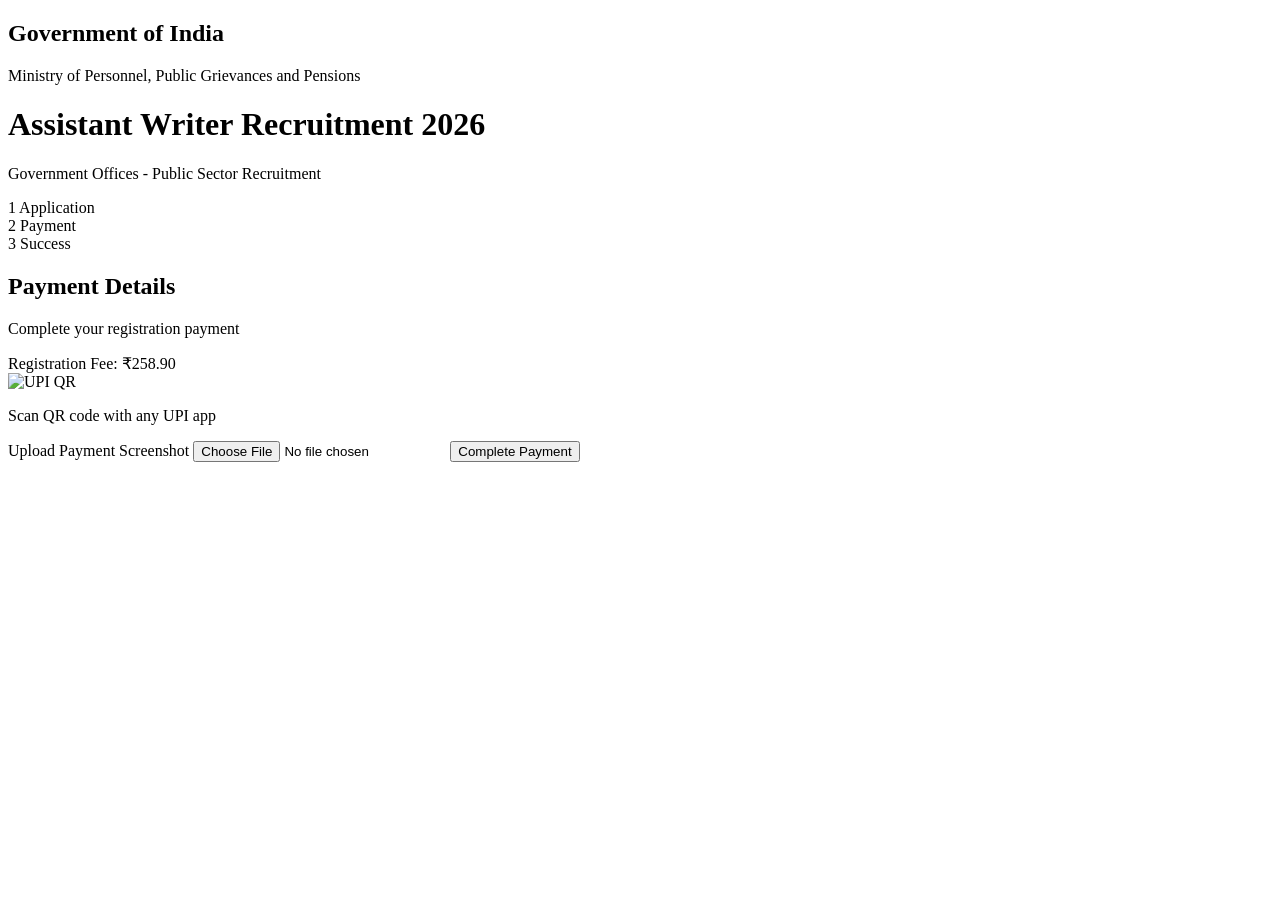
==== payment.html @ 74eb1a91 "Payment" ====
<!DOCTYPE html>
<html>
<head>
<meta charset="UTF-8">
<title>Payment - Assistant Writer Recruitment 2026</title>
<link rel="stylesheet" href="style.css">
</head>
<body>

<header>
    <div class="logo">
        <h2>Government of India</h2>
        <p>Ministry of Personnel, Public Grievances and Pensions</p>
    </div>
</header>

<div class="container">
    <h1>Assistant Writer Recruitment 2026</h1>
    <p class="sub">Government Offices - Public Sector Recruitment</p>

    <div class="steps">
        <div>1 Application</div>
        <div class="active">2 Payment</div>
        <div>3 Success</div>
    </div>

    <div class="card">
        <div class="card-header">
            <h2>Payment Details</h2>
            <p>Complete your registration payment</p>
        </div>

        <div class="fee-box">
            Registration Fee: <span>₹258.90</span>
        </div>

        <div class="qr-box">
            <!-- Replace with your own QR -->
            <img src="upiqr.png" alt="UPI QR">
            <p>Scan QR code with any UPI app</p>
        </div>

        <label>Upload Payment Screenshot</label>
        <input type="file">

        <button class="pay-btn">Complete Payment</button>
    </div>
</div>

</body>
</html>
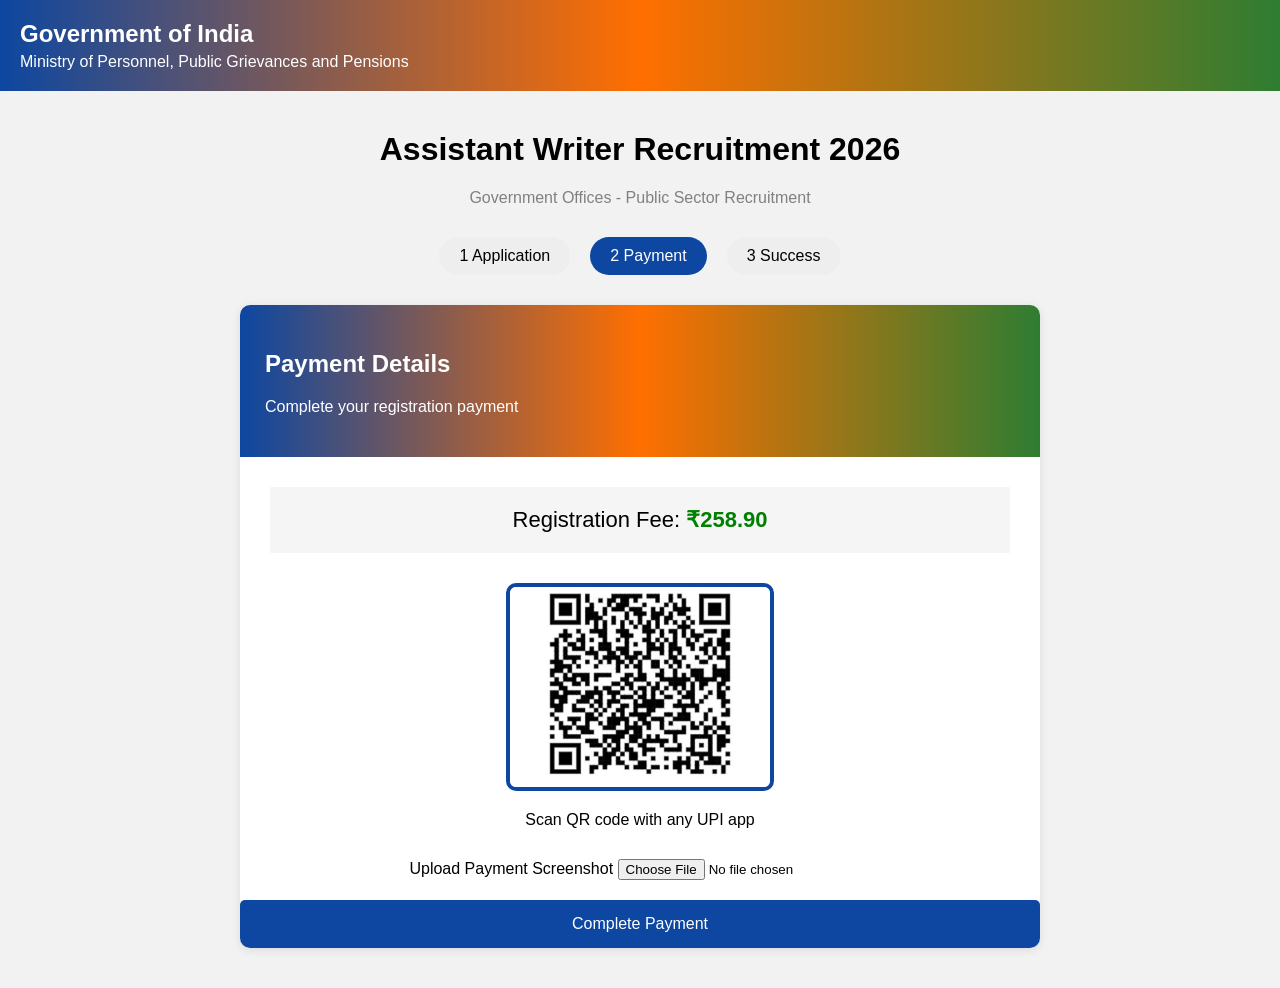
==== commit e33e86b1: "Update QR code image from upiqr.png to upiqr.jpg" ====
--- a/payment.html
+++ b/payment.html
@@ -36,7 +36,7 @@
 
         <div class="qr-box">
             <!-- Replace with your own QR -->
-            <img src="upiqr.png" alt="UPI QR">
+            <img src="upiqr.jpg" alt="UPI QR">
             <p>Scan QR code with any UPI app</p>
         </div>
 
--- a/style.css
+++ b/style.css
@@ -0,0 +1,121 @@
+body{
+    margin:0;
+    background:#f2f2f2;
+    font-family:Arial, sans-serif;
+}
+
+header{
+    background:linear-gradient(90deg,#0d47a1,#ff6f00,#2e7d32);
+    color:white;
+    padding:20px;
+}
+
+.logo h2{
+    margin:0;
+}
+
+.logo p{
+    margin:5px 0 0;
+}
+
+.container{
+    width:80%;
+    max-width:800px;
+    margin:40px auto;
+    text-align:center;
+}
+
+.sub{
+    color:gray;
+}
+
+.steps{
+    display:flex;
+    justify-content:center;
+    gap:20px;
+    margin:30px 0;
+}
+
+.steps div{
+    padding:10px 20px;
+    background:#eee;
+    border-radius:20px;
+}
+
+.active{
+    background:#0d47a1 !important;
+    color:white;
+}
+
+.card{
+    background:white;
+    border-radius:10px;
+    box-shadow:0 2px 10px rgba(0,0,0,0.1);
+    overflow:hidden;
+}
+
+.card-header{
+    background:linear-gradient(90deg,#0d47a1,#ff6f00,#2e7d32);
+    color:white;
+    padding:25px;
+    text-align:left;
+}
+
+.details{
+    display:grid;
+    grid-template-columns:1fr 1fr;
+    gap:20px;
+    padding:30px;
+    text-align:left;
+}
+
+form{
+    padding:20px;
+}
+
+form input{
+    width:100%;
+    padding:15px;
+    margin-bottom:15px;
+    border:1px solid #ddd;
+    border-radius:5px;
+    box-sizing:border-box;
+}
+
+button{
+    width:100%;
+    padding:15px;
+    border:none;
+    background:#0d47a1;
+    color:white;
+    font-size:16px;
+    border-radius:5px;
+    cursor:pointer;
+}
+
+.fee-box{
+    margin:30px;
+    padding:20px;
+    background:#f5f5f5;
+    font-size:22px;
+}
+
+.fee-box span{
+    color:green;
+    font-weight:bold;
+}
+
+.qr-box{
+    text-align:center;
+    margin-bottom:30px;
+}
+
+.qr-box img{
+    width:260px;
+    border:4px solid #0d47a1;
+    border-radius:10px;
+}
+
+.pay-btn{
+    margin-top:20px;
+}
